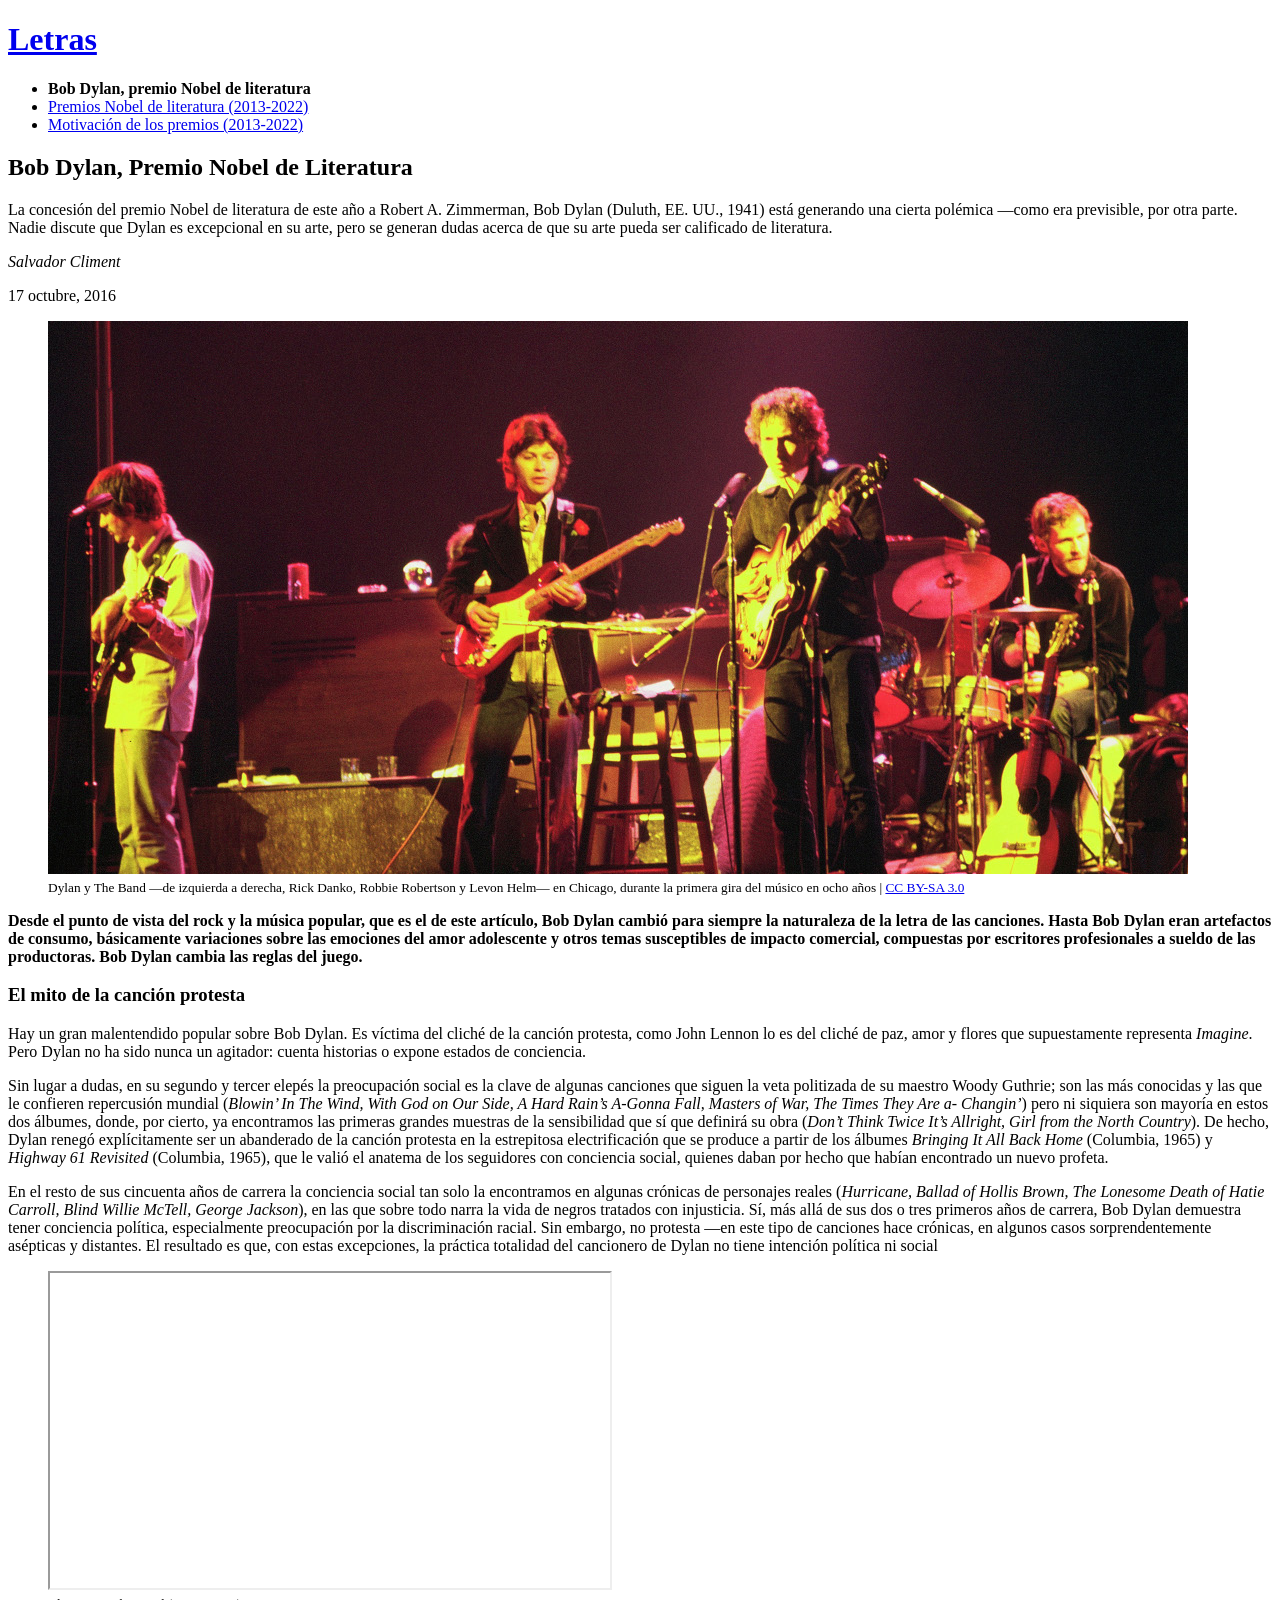
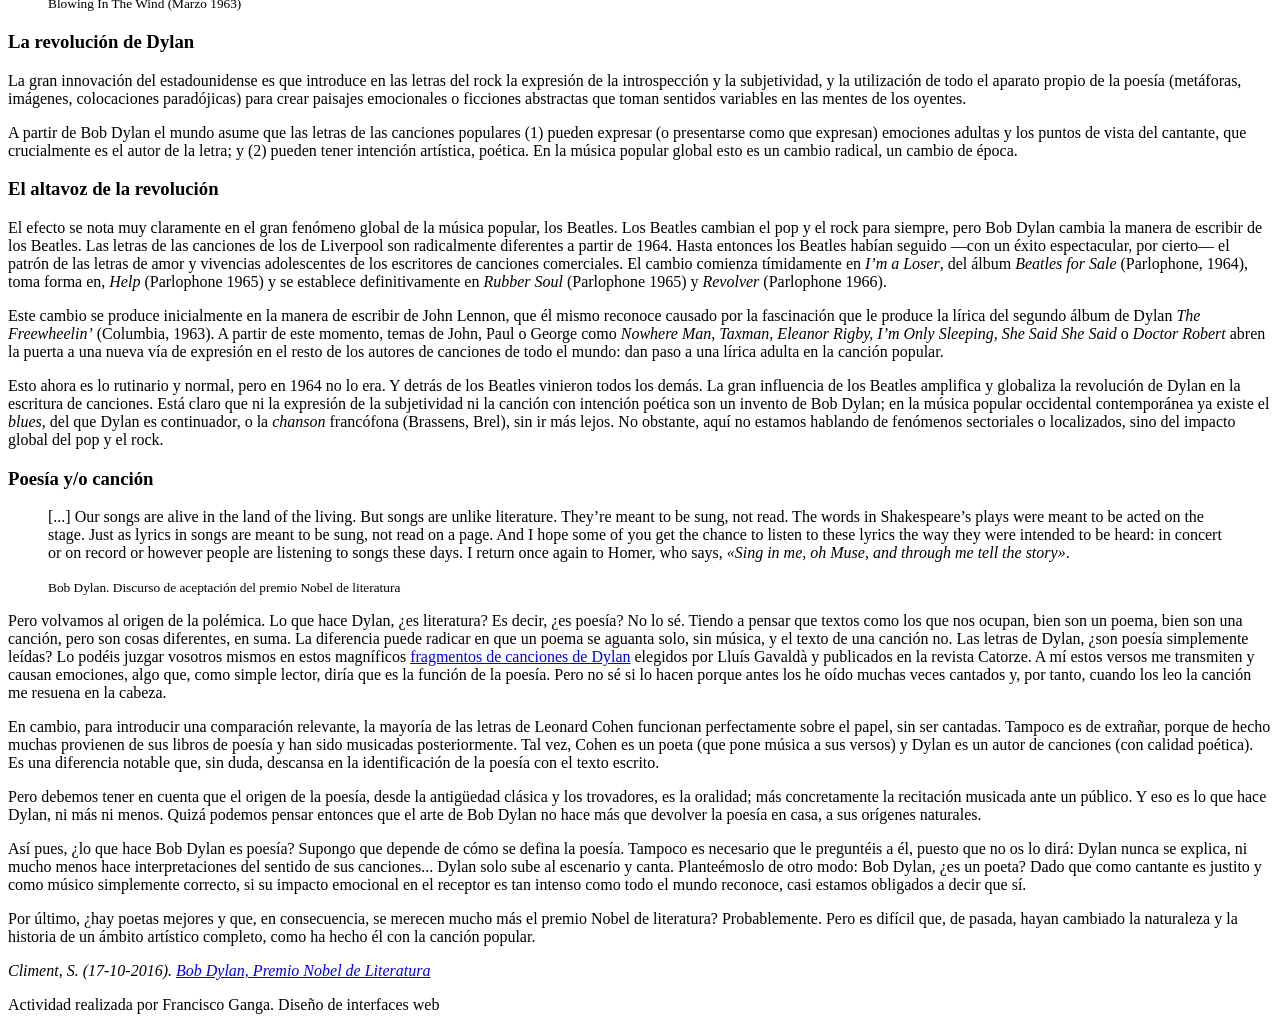
==== index.html @ c303fa1f "Web sin CSS" ====
<!DOCTYPE html>
<html lang="es">
<head>
    <meta charset="UTF-8">
    <meta name="viewport" content="width=device-width, initial-scale=1.0">
    <link rel="stylesheet" href="css/styles.css">
    <title>Bob Dylan, Premio Nobel de Literatura</title>
</head>
<body>
    <div class="container">
        <header class="titulo">
            <h1><a href="index.html">Letras</a></h1>
        </header>

        <nav class="navegacion">
            <ul>
                <li><b>Bob Dylan, premio Nobel de literatura</b></li>
                <li><a href="listado-nobel-literatura.html">Premios Nobel de literatura (2013-2022)</a></li>
                <li><a href="motivacion-premios.html">Motivación de los premios (2013-2022)</a></li>
            </ul>
        </nav>

        <main class="articulo">
            <article class="cabecera-dylan">
                <h2>Bob Dylan, Premio Nobel de Literatura</h2>
                <p>
                    La concesión del premio Nobel de literatura de este año a Robert A. Zimmerman, Bob Dylan (Duluth, EE. UU., 1941)
                    está generando una cierta polémica —como era previsible, por otra parte. Nadie discute que Dylan es excepcional en su
                    arte, pero se generan dudas acerca de que su arte pueda ser calificado de literatura.
                </p>
                <p><address>Salvador Climent</address></p>                    
                <time datetime="2016-10-14">17 octubre, 2016</time>
                <figure class="img-dylan">
                    <img src="img/Bob-Dylan-and-The-Band-1974.jpg" 
                    alt="Dylan y The Band —de izquierda a derecha, Rick Danko, Robbie Robertson y 
                    Levon Helm— en Chicago, durante la primera gira del músico en ocho años">
                    <figcaption><small>Dylan y The Band —de izquierda a derecha, Rick Danko, Robbie Robertson y Levon Helm— en Chicago, durante la
                    primera gira del músico en ocho años | <a href="https://creativecommons.org/licenses/by-sa/3.0/">CC BY-SA 3.0</a></small></figcaption>
                </figure>
                <p><b>
                    Desde el punto de vista del rock y la música popular, que es el de este artículo, Bob Dylan cambió para siempre la
                    naturaleza de la letra de las canciones. Hasta Bob Dylan eran artefactos de consumo, básicamente variaciones sobre las
                    emociones   del   amor   adolescente   y   otros   temas   susceptibles   de   impacto   comercial,   compuestas   por   escritores
                    profesionales a sueldo de las productoras. Bob Dylan cambia las reglas del juego.
                </b></p>
            </article>

            <article class="cancion">
                <h3>El mito de la canción protesta</h3>
                <p>
                    Hay un gran malentendido popular sobre Bob Dylan. Es víctima del cliché de la canción protesta, como John Lennon lo
                    es del cliché de paz, amor y flores que supuestamente representa <i>Imagine</i>. Pero Dylan no ha sido nunca un agitador:
                    cuenta historias o expone estados de conciencia.
                </p>
                <p>
                    Sin lugar a dudas, en su segundo y tercer elepés la preocupación social es la clave de algunas canciones que siguen la
                    veta politizada de su maestro Woody Guthrie; son las más conocidas y las que le confieren repercusión mundial
                    (<i>Blowin’ In The Wind, With God on Our Side, A Hard Rain’s A-Gonna Fall, Masters of War, The Times They Are a-
                    Changin’</i>) pero ni siquiera son mayoría en estos dos álbumes, donde, por cierto, ya encontramos las primeras grandes
                    muestras de la sensibilidad que sí que definirá su obra (<i>Don’t Think Twice It’s Allright, Girl from the North Country</i>).
                    De hecho, Dylan renegó explícitamente ser un abanderado de la canción protesta en la estrepitosa electrificación que se
                    produce a partir de los álbumes <i>Bringing It All Back Home</i> (Columbia, 1965) y <i>Highway 61 Revisited</i> (Columbia,
                    1965), que le valió el anatema de los seguidores con conciencia social, quienes daban por hecho que habían encontrado
                    un nuevo profeta.
                </p>
                <p>
                    En el resto de sus cincuenta años de carrera la conciencia social tan solo la encontramos en algunas crónicas de
                    personajes reales (<i>Hurricane, Ballad of Hollis Brown, The Lonesome Death of Hatie Carroll, Blind Willie McTell,
                    George Jackson</i>), en las que sobre todo narra la vida de negros tratados con injusticia. Sí, más allá de sus dos o tres
                    primeros   años   de   carrera,   Bob   Dylan   demuestra   tener   conciencia   política,   especialmente   preocupación   por   la
                    discriminación   racial.   Sin   embargo,   no   protesta   —en   este   tipo   de   canciones   hace   crónicas,   en   algunos   casos
                    sorprendentemente asépticas y distantes. El resultado es que, con estas excepciones, la práctica totalidad del cancionero
                    de Dylan no tiene intención política ni social
                </p>
                <figure class="video-cancion">
                    <iframe width="560" height="315" src="https://www.youtube.com/embed/vWwgrjjIMXA?si=xRDyZNyaDfZX-o0H" title="YouTube video player" allow="accelerometer; autoplay; clipboard-write; encrypted-media; gyroscope; picture-in-picture; web-share" referrerpolicy="strict-origin-when-cross-origin" allowfullscreen></iframe>
                    <figcaption><small>Blowing In The Wind (Marzo 1963)</small></figcaption>
                </figure>
            </article>

            <article class="revolucion">
                <h3>La revolución de Dylan</h3>
                <p>
                    La gran innovación del estadounidense es que introduce en las letras del rock la expresión de la introspección y la
                    subjetividad, y la utilización de todo el aparato propio de la poesía (metáforas, imágenes, colocaciones paradójicas) para
                    crear paisajes emocionales o ficciones abstractas que toman sentidos variables en las mentes de los oyentes.
                </p>
                <p>
                    A partir de Bob Dylan el mundo asume que las letras de las canciones populares (1) pueden expresar (o presentarse
                    como que expresan) emociones adultas y los puntos de vista del cantante, que crucialmente es el autor de la letra; y (2)
                    pueden tener intención artística, poética. En la música popular global esto es un cambio radical, un cambio de época.
                </p>
            </article>

            <article class="altavoz">
                <h3>El altavoz de la revolución</h3>
                <p>
                    El efecto se nota muy claramente en el gran fenómeno global de la música popular, los Beatles. Los Beatles cambian el
                    pop y el rock para siempre, pero Bob Dylan cambia la manera de escribir de los Beatles. Las letras de las canciones de
                    los de Liverpool son radicalmente diferentes a partir de 1964. Hasta entonces los Beatles habían seguido —con un éxito
                    espectacular, por cierto— el patrón de las letras de amor y vivencias adolescentes de los escritores de canciones
                    comerciales. El cambio comienza tímidamente en <i>I’m a Loser</i>, del álbum  <i>Beatles for Sale</i> (Parlophone, 1964), toma
                    forma en, <i>Help</i> (Parlophone 1965) y se establece definitivamente en <i>Rubber Soul</i> (Parlophone 1965) y <i>Revolver</i>
                    (Parlophone 1966).
                </p>
                <p>
                    Este cambio se produce inicialmente en la manera de escribir de John Lennon, que él mismo reconoce causado por la
                    fascinación que le produce la lírica del segundo álbum de Dylan <i>The Freewheelin’</i> (Columbia, 1963). A partir de este
                    momento, temas de John, Paul o George como <i>Nowhere Man, Taxman, Eleanor Rigby, I’m Only Sleeping, She Said
                    She Said</i> o <i>Doctor Robert</i> abren la puerta a una nueva vía de expresión en el resto de los autores de canciones de todo el
                    mundo: dan paso a una lírica adulta en la canción popular.
                </p>
                <p>
                    Esto ahora es lo rutinario y normal, pero en 1964 no lo era. Y detrás de los Beatles vinieron todos los demás. La gran
                    influencia de los Beatles amplifica y globaliza la revolución de Dylan en la escritura de canciones. Está claro que ni la
                    expresión de la subjetividad ni la canción con intención poética son un invento de Bob Dylan; en la música popular
                    occidental contemporánea ya existe el <q lang="en">blues</q>, del que Dylan es continuador, o la <q lang="fr">chanson</q> francófona (Brassens, Brel),
                    sin ir más lejos. No obstante, aquí no estamos hablando de fenómenos sectoriales o localizados, sino del impacto global
                    del pop y el rock.
                </p>
            </article>

            <article class="poesia">
                <h3>Poesía y/o canción</h3>
                <blockquote>
                    <p>
                        [...] Our songs are alive in the land of the living. But songs are unlike literature. They’re meant to be sung, not read.
                        The words in Shakespeare’s plays were meant to be acted on the stage. Just as lyrics in songs are meant to be sung, not
                        read on a page. And I hope some of you get the chance to listen to these lyrics the way they were intended to be heard:
                        in concert or on record or however people are listening to songs these days. I return once again to Homer, who says,
                        <cite>Sing in me, oh Muse, and through me tell the story</cite>.
                    </p>
                    <p><small>Bob Dylan. Discurso de aceptación del premio Nobel de literatura</small></p>
                </blockquote>
                <p>
                    Pero volvamos al origen de la polémica. Lo que hace Dylan, ¿es literatura? Es decir, ¿es poesía? No lo sé. Tiendo a
                    pensar que textos como los que nos ocupan, bien son un poema, bien son una canción, pero son cosas diferentes, en
                    suma. La diferencia puede radicar en que un poema se aguanta solo, sin música, y el texto de una canción no. Las letras
                    de Dylan, ¿son poesía simplemente leídas? Lo podéis juzgar vosotros mismos en estos magníficos 
                    <a href="https://www.catorze.cat/musica/14-raons-per-donar-el-nobel-a-bob-dylan_121119_102.html">fragmentos de canciones de Dylan</a>
                    elegidos por Lluís Gavaldà y publicados en la revista Catorze. A mí estos versos me transmiten y
                    causan emociones, algo que, como simple lector, diría que es la función de la poesía. Pero no sé si lo hacen porque antes
                    los he oído muchas veces cantados y, por tanto, cuando los leo la canción me resuena en la cabeza.
                </p>
                <p>
                    En   cambio,   para   introducir   una   comparación   relevante,   la   mayoría   de   las  letras   de   Leonard   Cohen   funcionan
                    perfectamente sobre el papel, sin ser cantadas. Tampoco es de extrañar, porque de hecho muchas provienen de sus libros
                    de poesía y han sido musicadas posteriormente. Tal vez, Cohen es un poeta (que pone música a sus versos) y Dylan es
                    un autor de canciones (con calidad poética). Es una diferencia notable que, sin duda, descansa en la identificación de la
                    poesía con el texto escrito.
                </p>
                <p>
                    Pero debemos tener en cuenta que el origen de la poesía, desde la antigüedad clásica y los trovadores, es la oralidad;
                    más concretamente la recitación musicada ante un público. Y eso es lo que hace Dylan, ni más ni menos. Quizá
                    podemos pensar entonces que el arte de Bob Dylan no hace más que devolver la poesía en casa, a sus orígenes
                    naturales.
                </p>
                <p>
                    Así pues, ¿lo que hace Bob Dylan es poesía? Supongo que depende de cómo se defina la poesía. Tampoco es necesario
                    que le preguntéis a él, puesto que no os lo dirá: Dylan nunca se explica, ni mucho menos hace interpretaciones del
                    sentido de sus canciones... Dylan solo sube al escenario y canta. Planteémoslo de otro modo: Bob Dylan, ¿es un poeta?
                    Dado que como cantante es justito y como músico simplemente correcto, si su impacto emocional en el receptor es tan
                    intenso como todo el mundo reconoce, casi estamos obligados a decir que sí.
                </p>
                <p>
                    Por último, ¿hay poetas mejores y que, en consecuencia, se merecen mucho más el premio Nobel de literatura?
                    Probablemente. Pero es difícil que, de pasada, hayan cambiado la naturaleza y la historia de un ámbito artístico
                    completo, como ha hecho él con la canción popular.
                </p>
            </article>

        <div>
            <p><i>Climent, S. <time datetime="2016-10-14">(17-10-2016)</time>. 
            <a href="https://www.nationalgeographic.com.es/mundo-ng/actualidad/bob-dylan-premio-nobel-literatura-2016_10781">Bob Dylan, Premio Nobel de Literatura</a></i></p>
        </div>

        </main>
        
        <footer>
            <p>Actividad realizada por Francisco Ganga. Diseño de interfaces web</p>
        </footer>
    </div>
</body>
</html>
---- css/styles.css ----
/*index.html*/
q {
  quotes: none; /* Para quitar las comillas */
  font-style: italic; /* Para poner en cursiva */
}
cite::before {
  content: "«"; /* Inserta las comillas de apertura */
}
cite::after {
  content: "»"; /* Inserta las comillas de cierre */
}

/*listado-nobel-literatura*/


/*motivacion-premios*/
q.motivacion {
  quotes: "«" "»" "‹" "›";
  font-style: italic;
}
q.motivacion::before {
  content: open-quote;
}
q.motivacion::after {
  content: close-quote;
}
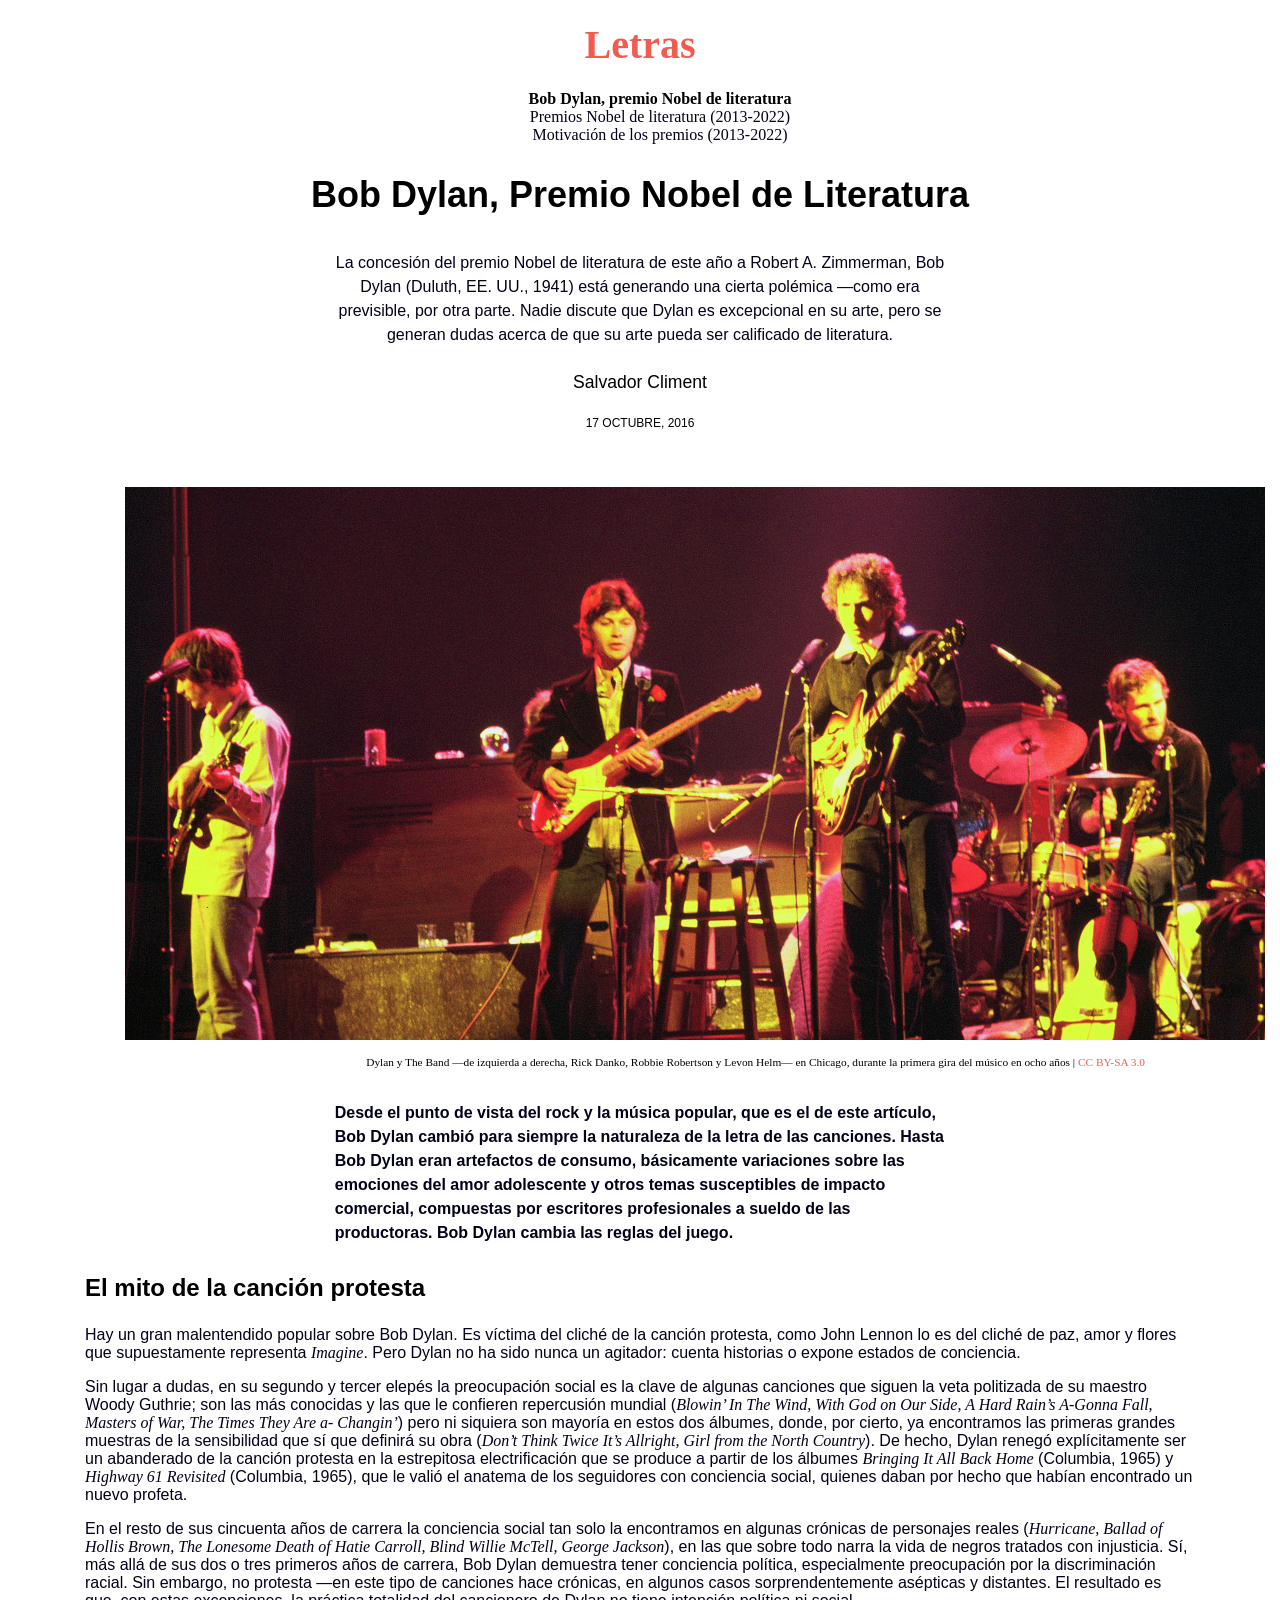
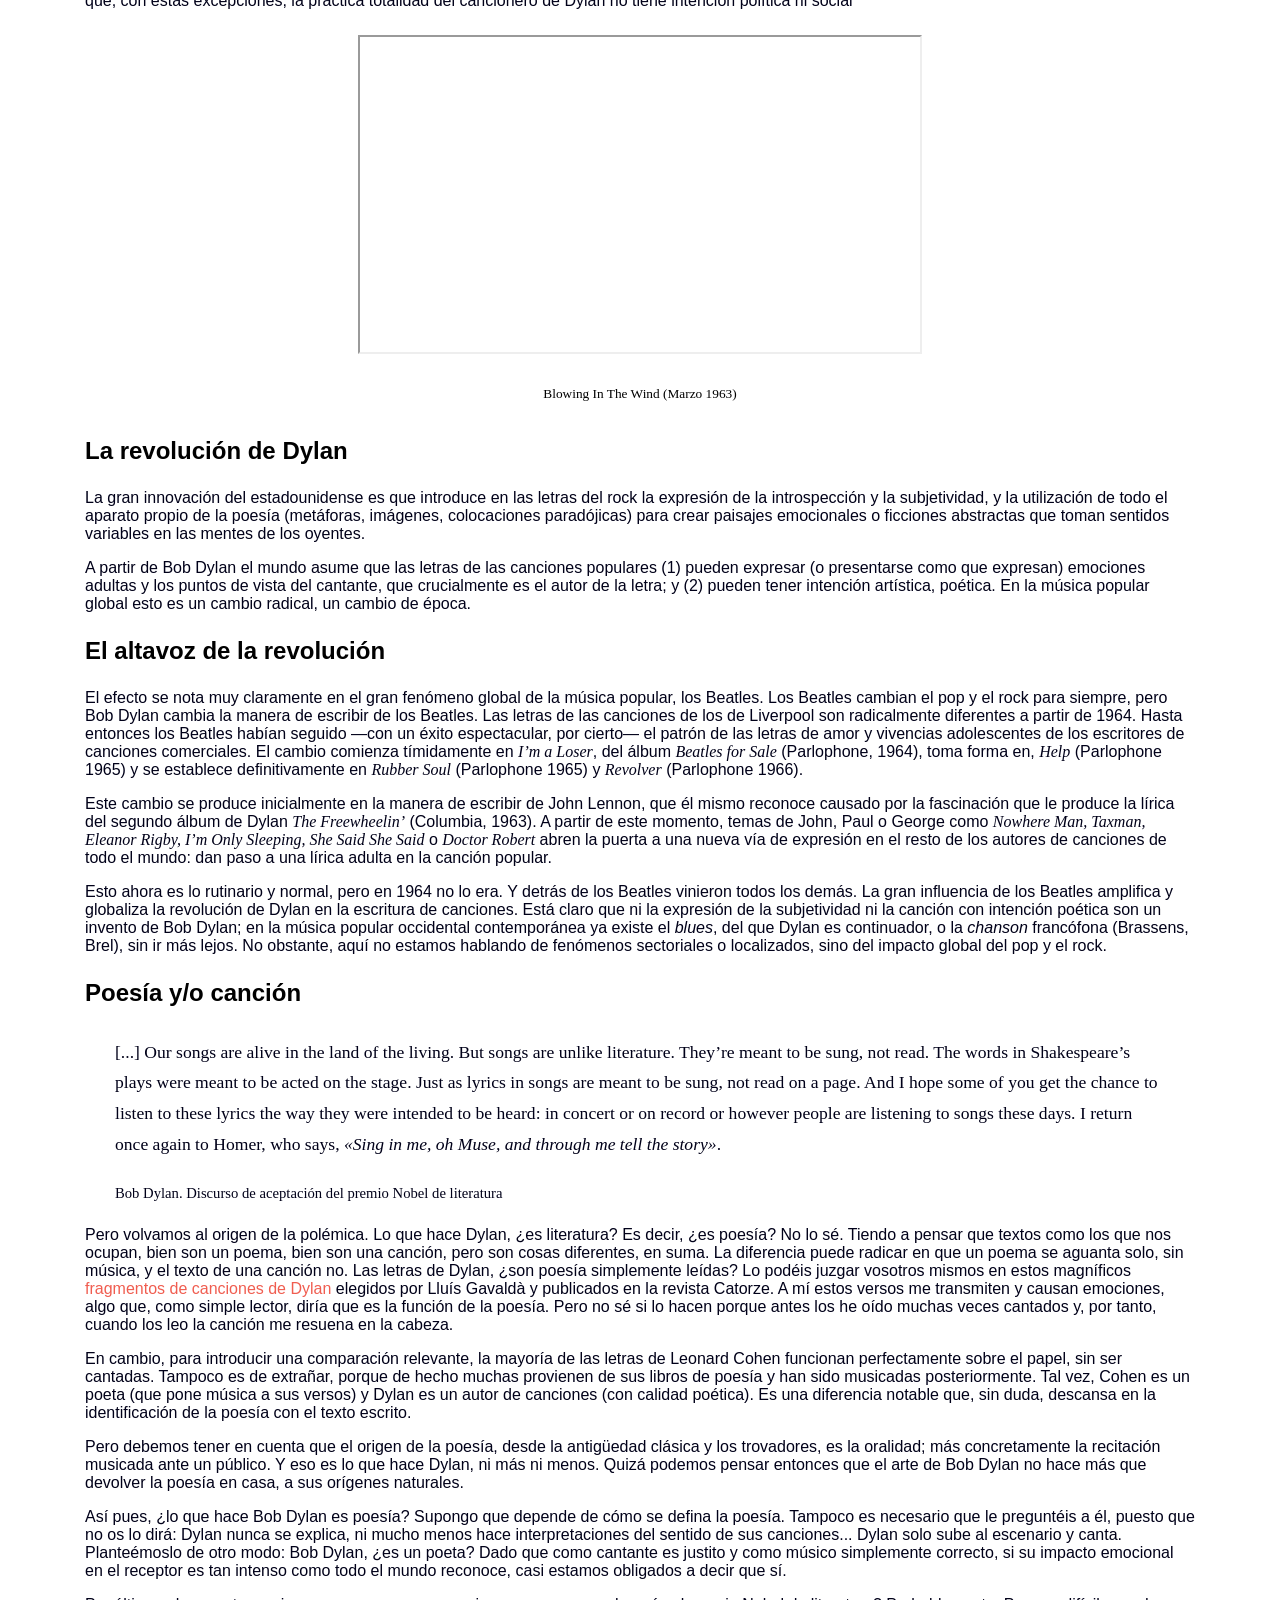
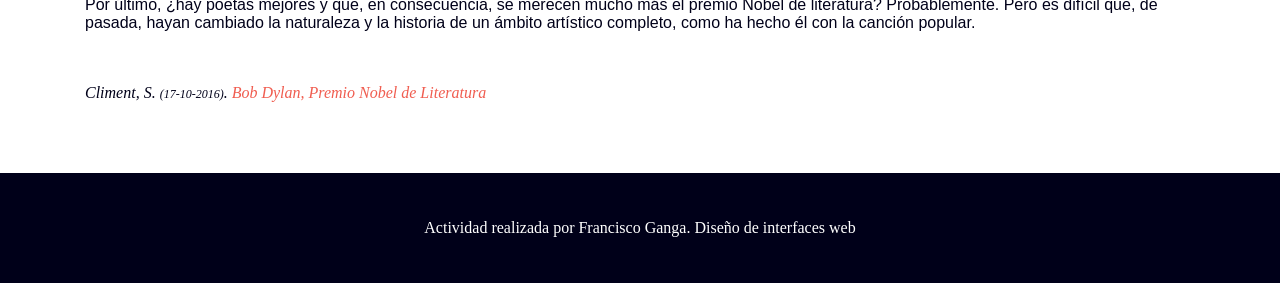
==== commit 2be6bbff: "Página premios Nobel completa" ====
--- a/index.html
+++ b/index.html
@@ -14,7 +14,7 @@
 
         <nav class="navegacion">
             <ul>
-                <li><b>Bob Dylan, premio Nobel de literatura</b></li>
+                <li class="pag-actual">Bob Dylan, premio Nobel de literatura</li>
                 <li><a href="listado-nobel-literatura.html">Premios Nobel de literatura (2013-2022)</a></li>
                 <li><a href="motivacion-premios.html">Motivación de los premios (2013-2022)</a></li>
             </ul>
@@ -37,7 +37,7 @@
                     <figcaption><small>Dylan y The Band —de izquierda a derecha, Rick Danko, Robbie Robertson y Levon Helm— en Chicago, durante la
                     primera gira del músico en ocho años | <a href="https://creativecommons.org/licenses/by-sa/3.0/">CC BY-SA 3.0</a></small></figcaption>
                 </figure>
-                <p><b>
+                <p class="destacado"><b>
                     Desde el punto de vista del rock y la música popular, que es el de este artículo, Bob Dylan cambió para siempre la
                     naturaleza de la letra de las canciones. Hasta Bob Dylan eran artefactos de consumo, básicamente variaciones sobre las
                     emociones   del   amor   adolescente   y   otros   temas   susceptibles   de   impacto   comercial,   compuestas   por   escritores
@@ -73,7 +73,9 @@
                     de Dylan no tiene intención política ni social
                 </p>
                 <figure class="video-cancion">
-                    <iframe width="560" height="315" src="https://www.youtube.com/embed/vWwgrjjIMXA?si=xRDyZNyaDfZX-o0H" title="YouTube video player" allow="accelerometer; autoplay; clipboard-write; encrypted-media; gyroscope; picture-in-picture; web-share" referrerpolicy="strict-origin-when-cross-origin" allowfullscreen></iframe>
+                    <p>
+                        <iframe width="560" height="315" src="https://www.youtube.com/embed/vWwgrjjIMXA?si=xRDyZNyaDfZX-o0H" title="YouTube video player" allow="accelerometer; autoplay; clipboard-write; encrypted-media; gyroscope; picture-in-picture; web-share" referrerpolicy="strict-origin-when-cross-origin" allowfullscreen></iframe>
+                    </p>
                     <figcaption><small>Blowing In The Wind (Marzo 1963)</small></figcaption>
                 </figure>
             </article>
@@ -169,16 +171,15 @@
                 </p>
             </article>
 
-        <div>
+        <div class="footer-main">
             <p><i>Climent, S. <time datetime="2016-10-14">(17-10-2016)</time>. 
             <a href="https://www.nationalgeographic.com.es/mundo-ng/actualidad/bob-dylan-premio-nobel-literatura-2016_10781">Bob Dylan, Premio Nobel de Literatura</a></i></p>
         </div>
 
         </main>
-        
-        <footer>
+    </div>
+    <footer>
             <p>Actividad realizada por Francisco Ganga. Diseño de interfaces web</p>
-        </footer>
-    </div>
+    </footer>
 </body>
 </html>
--- a/css/styles.css
+++ b/css/styles.css
@@ -1,3 +1,66 @@
+/*General*/
+body {
+  margin: 0;
+}
+.container{
+  width: 95%;
+  max-width: 1140px;
+  margin: 0 auto;
+}
+h1 > a{
+  font-size: 1.25em;
+}
+footer{
+  background-color: rgb(0, 0, 25);
+  color: rgb(255, 255, 255);
+  text-align: center;
+  padding: 30px 35px;
+}
+
+header a {
+  font-family: Georgia, 'Times New Roman', Times, serif;
+  color: rgb(240, 93, 80);
+}
+header a:hover{
+  color: rgba(240, 93, 80, 0.5);
+}
+nav ul a{
+  color: rgb(0, 0, 25);
+}
+nav ul a:hover{
+  color: rgba(0, 0, 25, 0.5);
+}
+nav ul{
+  list-style-type: none;
+}
+nav, header, .cabecera-dylan{
+  text-align: center;
+}
+
+.pag-actual{
+  font-weight: 700;
+}
+main{
+  font-family: Helvetica,Arial,sans-serif;
+}
+main p {
+  color: rgb(0, 0, 25);
+}
+figcaption,i,blockquote{
+  font-family: Georgia,'Times New Roman',Times,serif;
+}
+main a{
+  color: rgb(240, 93, 80);
+}
+main a:hover{
+  color: rgba(240, 93, 80, 0.5);
+}
+a{
+  text-decoration: none;
+}
+#flaticon {
+  color: white;
+}
 /*index.html*/
 q {
   quotes: none; /* Para quitar las comillas */
@@ -9,10 +72,114 @@
 cite::after {
   content: "»"; /* Inserta las comillas de cierre */
 }
+.cabecera-dylan > h2 {
+  font-size: 36px;
+}
+.cabecera-dylan > p {
+  width: 55%; /* El párrafo ocupará el 50% del ancho de su contenedor */
+  margin: 5px auto;
+  padding: 5px;
+  line-height: 1.5;
+}
+address {
+  font-style: normal;
+  font-size: 1.1em;
+}
+time{
+  text-transform: uppercase;
+  font-size: 0.75em;
+}
+.img-dylan{
+  padding-top: 40px;
+}
+.articulo{
+  margin: 15px;
+  padding-bottom: 40px;
+}
+.img-dylan > figcaption{
+  text-align: right;
+  font-size: 0.85em;
+  padding: 10px;
+}
+.destacado {
+  text-align: left;
+}
+.video-cancion{
+  margin: 25px;
+}
+.video-cancion > figcaption {
+  text-align: center;
+  padding: 10px;
+}
+.video-cancion > p{
+  text-align: center;
+}
+.articulo h3 {
+  font-size: 1.5em;
+}
+.poesia > blockquote {
+  line-height: 1.75;
+  font-size: 1.1em;
+  margin: 30px 30px 0 30px;
+}
+blockquote > cite{
+  font-style: italic;
+}
+.footer-main{
+  padding-top: 20px;
+}
+/*listado-nobel-literatura*/
+#premios{
+  padding: 10px;
+  display: block;
+  margin: 0 auto; /* Centra elementos de bloque */
+  max-width: 300px;
+}
+#fuente{
+  font-size: 0.75em;
+  text-align: right;
+  padding-right: 400px;
+  padding-bottom: 40px;
+}
+.nobel{
+  padding: 0 10px 10px 10px;
+  font-size: 14px;
+  text-align: center;
+}
+.nobel > h2{
+  font-size: 2.2em;
+}
+.uppercase{
+  text-transform: uppercase;
+  font-size: 0.7em;
+}
+ol li{
+  color: rgba(0, 0, 25, 0.5);
+}
+ol li > ul{
+  list-style-type: square;
+}
 
-/*listado-nobel-literatura*/
-
-
+ol > li{
+  list-style-type: none;
+  position: relative;
+  padding-left: 40px; /* Espacio para la imagen */
+  margin-bottom: 10px;
+}
+#premios a{
+  font-size: 0.9em;
+}
+ol > li::before{
+  content: url('../img/idioma.png');
+  position: absolute;
+  left: 0;
+  top: 0;
+  width: 20px;
+  height: 20px;
+}
+ol {
+  background-image: url('img/idioma.png');
+}
 /*motivacion-premios*/
 q.motivacion {
   quotes: "«" "»" "‹" "›";
@@ -23,4 +190,35 @@
 }
 q.motivacion::after {
   content: close-quote;
+}
+.motivacion-premios{
+  text-align: center;
+  padding-top: 40px;
+}
+.motivacion-premios > h2{
+  font-size: 2.25em;
+}
+dl{
+  text-align: left;
+  padding: 40px 0 40px 0;
+}
+dt{
+  padding: 25px;
+}
+dt > a {
+  font-weight: bold;
+}
+.year{
+  font-size: 1.2em;
+  color: grey;
+  font-weight: bold;
+}
+dd{
+  font-size: 0.9em;
+}
+.motivacion{
+  font-style: italic;
+}
+#fuente{
+  font-size: 0.8em;
 }
